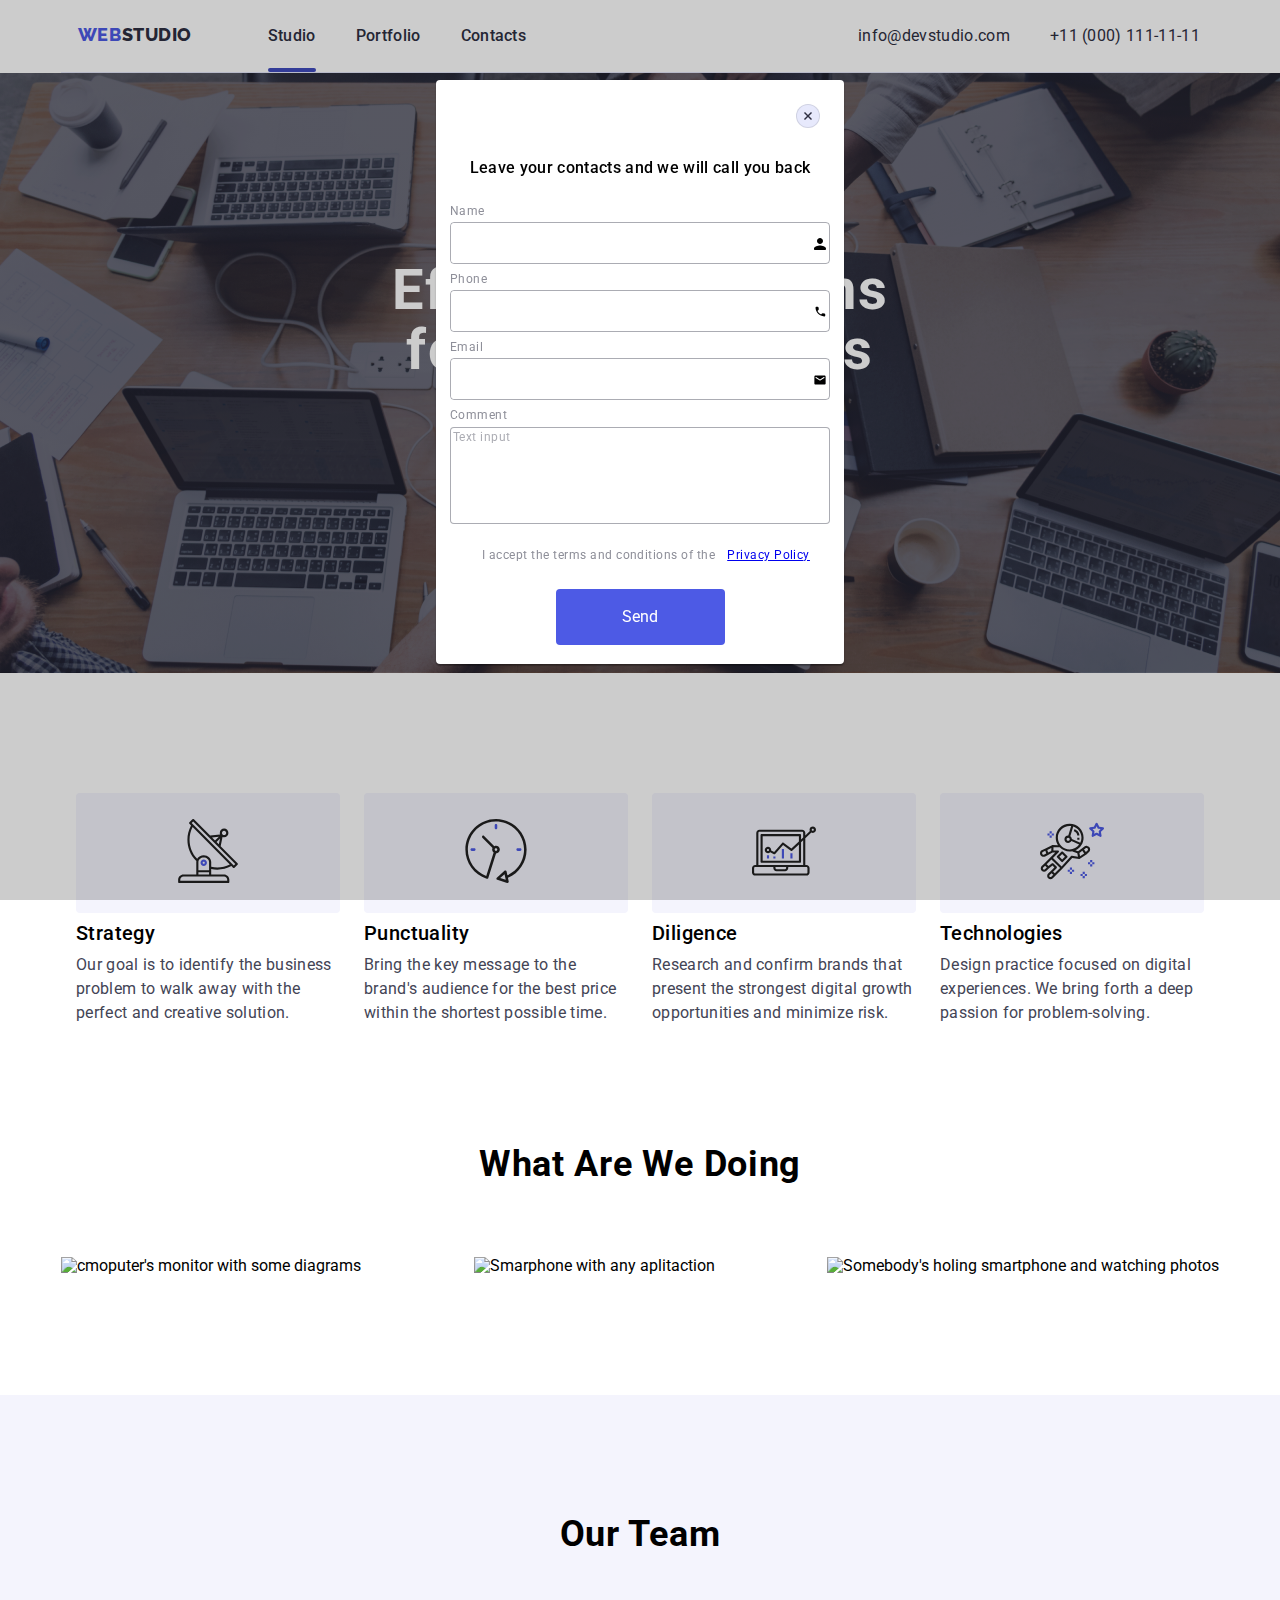
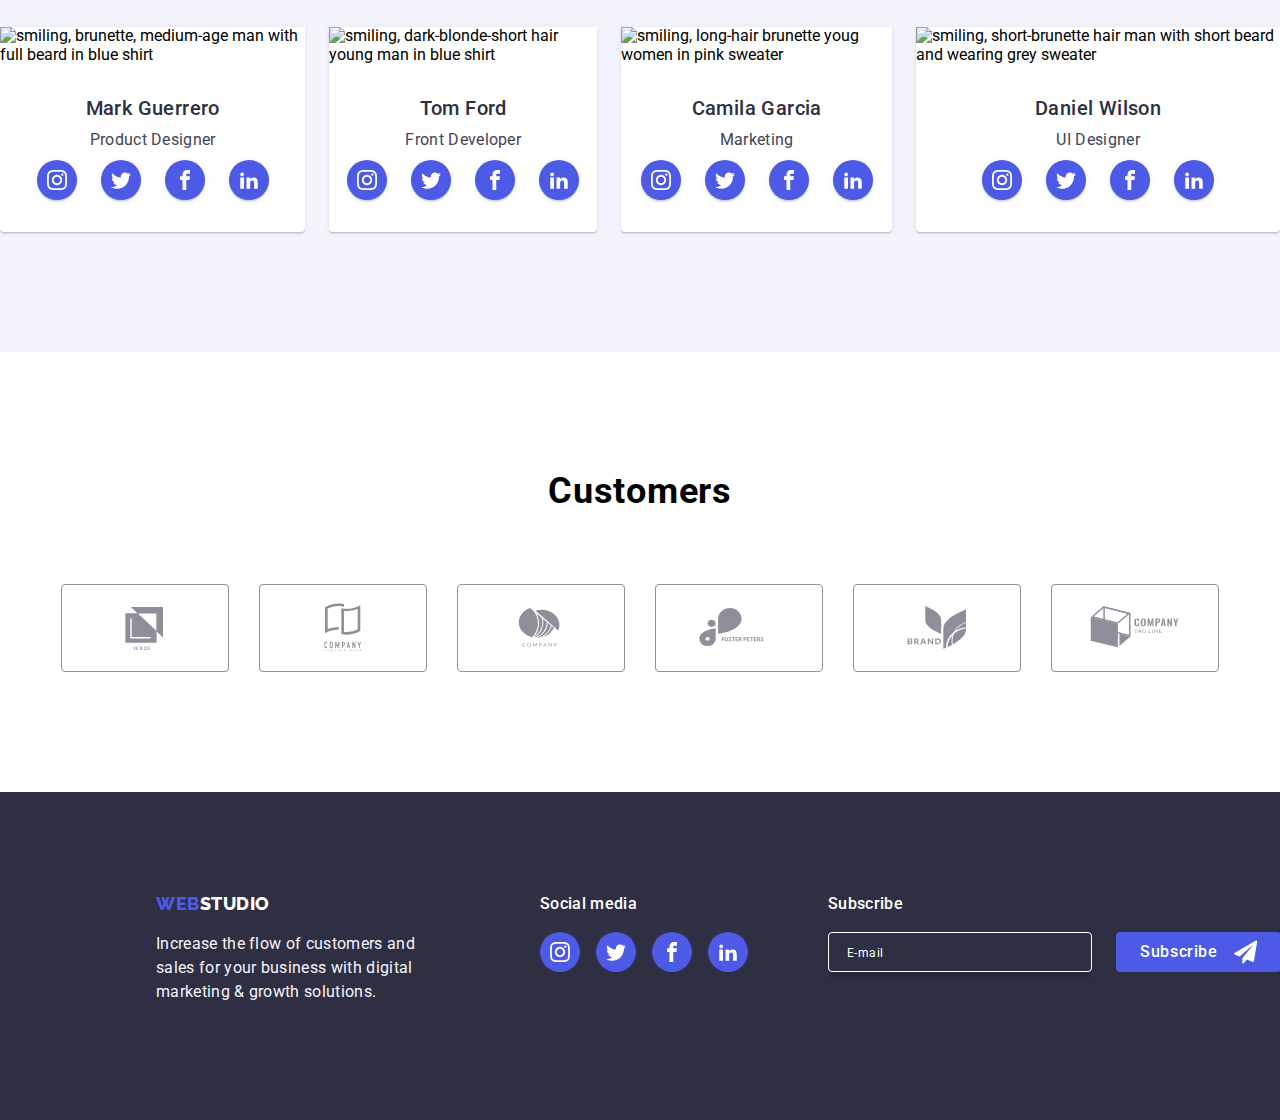
==== index.html @ c6f41cba "Add files via upload" ====
<!DOCTYPE html>
<html lang="en">

<html>

<head>
    <title>Main Page Webstudio</title>
    <meta charset="utf-8" />
    <meta name="viewport" content="width=device-width, initial-scale=1.0" />
    <meta name="description" content="Main Page Webstudio's" />
    <link rel="stylesheet" href="./css/style.css" />
    <link rel="stylesheet" href="./css/modern-normalize.min.css" />
</head>

<body>
    <header>
        <div class="container nav-box">
            <a href="./index.html"><span class="first-half-logo">Web</span><span class=second-half-logo>Studio</span></a>
            <nav class="nav-list">
                <ul>
                    <li class="index-pseudo"><a href="./index.html">Studio</a></li>
                    <li><a href="./portfolio.html">Portfolio</a></li>
                    <li><a href="#">Contacts</a></li>
                </ul>
            </nav>
            <ul class="contact-list">
                <li><a href="mailto:info@devstudio.com">info@devstudio.com</a></li>
                <li><a href="tel:+110001111111">+11 (000) 111-11-11</a></li>
            </ul>
        </div>
    </header>
    
    <main>
        <section class="main-theme-box">
            <h1>Effective Solutions for Your Business</h1>
            <button type="button" class="main-button" data-modal-open>Order Service</button>
        </section>
        
        <section class="solution-list">
            <div class="container">
            <ul >
                <li>
                    <div class="solution-icons">
                    <a href=""><svg width="64px" height="64px"><use href="./icons.svg#icon-anthena"></use></svg></a>
                    </div>
                    <h3>Strategy</h3>
                    <p>Our goal is to identify the business problem to walk away with the perfect and creative solution.</p>
                </li>
                <li>
                    <div class="solution-icons">
                    <a href=""><svg width="64px" height="64px"><use href="./icons.svg#icon-clock"></use></svg></a>
                    </div>
                    <h3>Punctuality</h3>
                    <p>Bring the key message to the brand's audience for the best price within the shortest possible time.</p>
                </li>
                <li>
                    <div class="solution-icons">
                    <a href=""><svg width="64px" height="64px"><use href="./icons.svg#icon-computer"></use></svg></a>
                    </div>
                    <h3>Diligence</h3>
                    <p>Research and confirm brands that present the strongest digital growth opportunities and minimize risk.</p>
                </li>
                <li>
                    <div class="solution-icons">
                    <a href=""><svg width="64px" height="64px"><use href="./icons.svg#icon-astronaut"></use></svg></a>
                    </div>
                    <h3>Technologies</h3>
                    <p>Design practice focused on digital experiences. We bring forth a deep passion for problem-solving.</p>
                </li>
            </ul>
            </div>
        </section>
        
        <section class="doing-list">
            <div class="container">
            <h2>What Are We Doing</h2>
            <ul>
                <li><img src="images/s2-img1.jpg" width="360"
                        height="300" alt="cmoputer's monitor with some diagrams"></li>
                <li><img src="images/s2-img2.jpg" width="360"
                        height="300" alt="Smarphone with any aplitaction"></li>
                <li><img src="images/s2-img3.jpg" width="360"
                        height="300" alt="Somebody's holing smartphone and watching photos"></li>
            </ul>
            </div>
        </section>
        <section class="team-list">
            <h2>Our Team</h2>
            <ul class="team-list-background">
                <li>
                    <img src="images/s3-img1.jpg" width="264" height="260" alt="smiling, brunette, medium-age man with full beard in blue shirt">
                    <h3>Mark Guerrero</h3>
                    <p>Product Designer</p>
                    <ul class="team-list-icons">
                    <li>
                        <a href="#"><svg><use href="./icons.svg#icon-instagram"></use></svg></a></li>
                    <li>
                        <a href="#"><svg><use href="./icons.svg#icon-twitter"></use></svg></a></li>
                    <li>
                        <a href="#"><svg><use href="./icons.svg#icon-facebook"></use></svg></a></li>
                    <li>
                        <a href="#"><svg><use href="./icons.svg#icon-linkedin"></use></svg></a></li>
                    </ul>
                </li>
                <li>
                    <img src="images/s3-img2.jpg" width="264" height="260" alt="smiling, dark-blonde-short hair young man in blue shirt  ">
                    <h3>Tom Ford</h3>
                    <p>Front Developer</p>
                    <ul class="team-list-icons">
                        <li>
                            <a href="#"><svg><use href="./icons.svg#icon-instagram"></use></svg></a></li>
                        <li>
                            <a href="#"><svg><use href="./icons.svg#icon-twitter"></use></svg></a></li>
                        <li>
                            <a href="#"><svg><use href="./icons.svg#icon-facebook"></use></svg></a></li>
                        <li>
                            <a href="#"><svg><use href="./icons.svg#icon-linkedin"></use></svg></a></li>
                    </ul>
                </li>
                <li>
                    <img src="images/s3-img3.jpg" width="264" height="260" alt="smiling, long-hair brunette youg women in pink sweater">
                    <h3>Camila Garcia</h3>
                    <p>Marketing</p>
                    <ul class="team-list-icons">
                        <li>
                            <a href="#"><svg><use href="./icons.svg#icon-instagram"></use></svg></a>
                        </li>
                        <li>
                            <a href="#"><svg><use href="./icons.svg#icon-twitter"></use></svg></a>
                        </li>
                        <li>
                            <a href="#"><svg><use href="./icons.svg#icon-facebook"></use></svg></a>
                        </li>
                        <li>
                            <a href="#"><svg><use href="./icons.svg#icon-linkedin"></use></svg></a>
                        </li>
                    </ul>
                </li>
                <li>
                    <img src="images/s3-img4.jpg" width="264" height="260" alt="smiling, short-brunette hair man with short beard and wearing grey sweater">
                    <h3>Daniel Wilson</h3>
                    <p>UI Designer</p>
                    <ul class="team-list-icons">
                        <li>
                            <a href="#"><svg><use href="./icons.svg#icon-instagram"></use></svg></a></li>
                        <li>
                            <a href="#"><svg><use href="./icons.svg#icon-twitter"></use></svg></a></li>
                        <li>
                            <a href="#"><svg><use href="./icons.svg#icon-facebook"></use></svg></a></li>
                        <li>
                            <a href="#"><svg><use href="./icons.svg#icon-linkedin"></use></svg></a></li>
                    </ul>
                </li>
            </ul>
        </section>
        <section>
            <div class="container customers-tittle">
                <h2>Customers</h2>
            <ul class="customers-list">
                <li><a href="#"><svg width="104px" height="56px"><use href="./icons.svg#icon-Logo-1"></use></svg></a></li>
                <li><a href="#"><svg width="104px" height="56px"><use href="./icons.svg#icon-Logo-2"></use></svg></a></li>
                <li><a href="#"><svg width="104px" height="56px"><use href="./icons.svg#icon-Logo-3"></use></svg></a></li>
                <li><a href="#"><svg width="104px" height="56px"><use href="./icons.svg#icon-Logo-4"></use></svg></a></li>
                <li><a href="#"><svg width="104px" height="56px"><use href="./icons.svg#icon-Logo-5"></use></svg></a></li>
                <li><a href="#"><svg width="104px" height="56px"><use href="./icons.svg#icon-Logo-6"></use></svg></a></li>
            </ul>
            </div>
        </section>
    </main>

<footer>

    



    <div class="container footer-box">
        <ul class="footer-margin">
    <li><a href="./index.html"><span class="first-half-logo">Web</span><span class="second-half-logo-footer">Studio</span></a></li>
    <li><p>Increase the flow of customers and sales for your business with digital marketing & growth solutions.</p></li>
        </ul>
        <ul class="social-footer">
            <h4>Social media</h4>
            <li>
                <ul class="footer-list-icons">
                    <li>
                    <a href="https://www.instagram.com/"><svg class="svg-icons"><use href="./icons.svg#icon-instagram"></use></svg></a>
                    </li>
                    <li>
                    <a href="https://twitter.com/"><svg class="svg-icons"><use href="./icons.svg#icon-twitter"></use></svg></a>
                    </li>
                    <li>
                    <a href="https://www.facebook.com/"><svg class="svg-icons"><use href="./icons.svg#icon-facebook"></use></svg></a>
                    </li>
                    <li>
                    <a href="https://www.linkedin.com/"><svg class="svg-icons"><use href="./icons.svg#icon-linkedin"></use></svg></a>
                    </li>
                </ul>
            </li>
        </ul>
            <div class="nletter-style">
        <form action="#">
            <label for="nletter-email">
                <span>Subscribe</span>
            </label>
            <input class="nletter-email-style"
            type="email" 
            id="nletter-email" 
            placeholder="E-mail"/>
        
        </div>
        <div class="nletter-button">
            <button 
            class="sub-box"
            type="submit"
            value="submit">
                <span>Subscribe</span><svg class="paper-plane">
                        <use href="./icons.svg#icon-paper-plane"></use>
                    </svg>
                
            </button>
        </div>
        </form>
</footer>


<div class="backdrop is-hidden" data-modal>
    <div class="modal">

        <div class="xbutton-style">
            <button type="button" class="xbutton-box" data-modal-close><svg class="xbutton" height="24px" width="24px">
                    <use href="./icons.svg#icon-xbutton"></use>
                </svg>
            </button>
        </div>
        <h2>Leave your contacts and we will call you back</h2>

        <div class="modal-box">
            <form class="modal-style" action="#">

                <label for="name">
                    <span class="input-name-style">Name</span>
                </label>
                <div class="input-wrapper">
                    <input class="name-holder" type="text" name="form-holder" id="name" required
                        pattern="/^[a-zA-ZàáâäãåąčćęèéêëėįìíîïłńòóôöõøùúûüųūÿýżźñçčšžÀÁÂÄÃÅĄĆČĖĘÈÉÊËÌÍÎÏĮŁŃÒÓÔÖÕØÙÚÛÜŲŪŸÝŻŹÑßÇŒÆČŠŽ∂ð ,.'-]+$/u"
                        placeholder="" /><svg class="person-icon" height="18px" width="18px">
                        <use class="person-icon-style" href="./icons.svg#icon-person-icon"></use>
                    </svg>
                </div>

                <label for="phone">
                    <span class="input-phone-style">Phone</span>
                </label>
                <div class="input-wrapper">
                    <input class="phone-holder" type="text" name="form-holder" id="phone" required
                        pattern="[0-9]{3}[0-9]{3}[0-9]{3}" placeholder="" /><svg class="phone-icon" height="18px"
                        width="18px">
                        <use href="./icons.svg#icon-phone-icon"></use>
                    </svg>
                </div>

                <label for="email">
                    <span class="input-email-style">Email</span>
                </label>
                <div class="input-wrapper">
                    <input class="email-holder" type="email" name="form-holder" id="email" required pattern=""
                        placeholder="" /><svg class="email-icon" height="18px" width="18px">
                        <use href="./icons.svg#icon-email-icon"></use>
                    </svg>
                </div>

                <label for="comment">
                    <span class="input-comment-style">Comment</span>
                </label>
                <textarea class="comment-holder" name="Comment" id="comment" rows="5"
                    placeholder="Text input"></textarea>

                <div class="check-position">
                    <input name="confirm" id="confirm" type="checkbox" />
                    <span class="fake-checkbox"><svg class="checkbox-check" height="16px" width="16px">
                            <use href="./icons.svg#icon-vector"></use>
                        </svg></a>
                        </button></span>
                    <label for="confirm" class="confirm-style">I accept the terms and conditions of the<a
                            class="confirm-link" href="#">Privacy Policy</a></label>
                </div>

                <div class="send-button-style">
                    <button class="send-button" type="submit" id="confirm" name="confirm-button"><span
                            class="send-style">Send</span></button>
                </div>

            </form>
        </div>

    </div>
</div>
<script src="./js/modal.js"></script>
</body>
</html>
---- css/style.css ----
@import url('https://fonts.googleapis.com/css2?family=Raleway:wght@800&family=Roboto:wght@400;500;700;900&display=swap');


:root {
    --main-font: Roboto, sans-serif;
    --background-color: #FFFFFF;
    --modal-background-color: #FCFCFC;
    --icon-color: #4D5AE5;
    --icon-hover-color: #31D0AA;
    --dark-background-color: #2E2F42;
    --green-success-color: #31D0AA;
    --body-text-color: #434455;
    --helper-text-color: #8E8F99;
    --accent-color: #E7E9FC;
    --light-mode-background: #F4F4FD;
    --overlay-color: #2E2F42;
    --hero-background: #2E2F42;
    --logo-font: Raleway, sans-serif;
    --dark-text-color: #2E2F42;
    --button-hover-text-color: #FFFFFF;
    --button-background: #F4F4FD;
    --button-border: #E7E9FC;
    --button-text-color: #4D5AE5;
    --grey: rgba(46, 47, 66, 0.70);
    --button-hover: #404BBF;
    --modal-border-color: rgba(46, 47, 66, 0.40);
}


.container {
    width: 1158px;
    margin: 0 auto;
}

ul {
    list-style-type: none;
}

.nav-box {
    margin: 24px auto 0;
    display: flex;
    align-items: center;
    justify-content: center;
    border-bottom: 1px solid var(--accent-color);
    padding-bottom: 24px;
}

.nav-box a {
    text-decoration: none;
    color: var(--dark-text-color);
}

.nav-box a:hover {
    text-decoration: none;
    color: var(--button-hover);
}

.nav-box a:focus {
    text-decoration: none;
    color: var(--button-hover);
}

.main-theme-box {
    background-image: linear-gradient(rgba(46, 47, 66, 0.7), rgba(46, 47, 66, 0.7)), url('../images/main-background.jpg');
    display: flex;
    align-items: center;
    justify-content: center;
    flex-direction: column;
    max-width: 1440px;
    background-position: center;
    margin: 0 auto;
    background-repeat: no-repeat;
    background-size: cover;
}

.main-theme-box h1 {
    color: var(--background-color);
    font-family: inherit;
    font-size: 56px;
    font-weight: 700;
    line-height: 1.07;
    letter-spacing: 1.12px;
    max-width: 496px;
    padding: 188px 0 48px;
    margin: 0 auto;
    text-align: center;
}

body {
    font-family: var(--main-font);
    font-weight: 400;
}

footer a {
    text-decoration: none;
}

.footer-box {
    background-color: var(--dark-background-color);
}

.footer-box p {
    color: var(--light-mode-background);
    font-family: var(--main-font);
    font-size: 16px;
    font-style: normal;
    font-weight: 400;
    line-height: 1.5;
    letter-spacing: 0.32px;
}

.solution-list {
    padding-top: 120px;
    margin: 0 auto;
    display: flex;
    justify-content: center;

}

.solution-list ul {
    display: flex;
    justify-content: center;
    gap: 24px;
    list-style: none;
    font-family: inherit;
    margin-block-end: 0px;
    margin-block-start: 0px;
    padding-inline-start: 0px;
}

.solution-list h3 {
    font-weight: 500;
    font-size: 20px;
    line-height: 1.2;
    letter-spacing: 0.4px;
    margin: 8px 0;
}

.solution-list p {
    color: var(--body-text-color);
    font-size: 16px;
    line-height: 1.5;
    letter-spacing: 0.32px;
    width: 264px;
    height: 72px;
    margin: 8px 0 0;
}

.doing-list {
    margin: 0 0 120px;
}

.doing-list ul {
    display: flex;
    list-style-type: none;
    gap: 24px;
    justify-content: space-between;
    margin-block-start: 0px;
    margin-block-end: 0px;
    padding-inline-start: 0px;
}

.doing-list h2 {
    font-family: inherit;
    font-size: 36px;
    font-weight: 700;
    line-height: 1.11;
    letter-spacing: 0.72px;
    text-align: center;
    margin: 120px 0 72px;
}

.team-list {
    background-color: var(--button-background);
    padding: 120px 0 120px;
    max-width: 1440px;
    margin: 0 auto;
}

.team-list h2 {
    font-family: inherit;
    font-size: 36px;
    font-weight: 700;
    line-height: 1.11;
    letter-spacing: 0.72px;
    text-align: center;
    margin: 0 0 72px;

}

.team-list li {
    background: var(--background-color);
    border-radius: 0px 0px 4px 4px;
    background: var(--white, #FFF);
    box-shadow: 0px 2px 1px 0px rgba(46, 47, 66, 0.08), 0px 1px 1px 0px rgba(46, 47, 66, 0.16), 0px 1px 6px 0px rgba(46, 47, 66, 0.08);
}

.team-list>ul {
    display: flex;
    list-style: none;
    gap: 24px;
    justify-content: center;
    margin: 0 auto;
    padding-inline-start: 0px;
}

.team-list h3 {
    font-family: inherit;
    font-size: 20px;
    font-weight: 500;
    line-height: 1.2;
    letter-spacing: 0.4px;
    text-align: center;
    color: var(--dark-text-color);
    margin: 32px 0 8px;
}

.team-list p {
    font-family: inherit;
    font-size: 16px;
    line-height: 1.5;
    letter-spacing: 0.32px;
    text-align: center;
    color: var(--body-text-color);
    margin: 8px 0 8px;
}

.team-list-icons {
    padding-inline-start: 0px;
    display: flex;
    gap: 24px;
    justify-content: center;
}

.team-list-icons li {
    box-sizing: border-box;
    width: 40px;
    height: 40px;
    align-items: center;
    justify-content: center;
    display: flex;
    border-radius: 50%;
    fill: var(--button-hover-text-color);
    cursor: pointer;
    background-color: var(--icon-color);
    margin: 0 0 32px;
}

.team-list-icons a {
    fill: var(--background-color);
    display: flex;
    align-items: center;
    justify-content: space-around;
    width: 20px;
    height: 20px;
}

.team-list-icons li:hover {
    background-color: var(--icon-hover-color);
}




.nav-box {
    display: flex;
    align-items: center;
    font-family: var(--main-font);
    font-size: 16px;
    font-style: normal;
    font-weight: 500;
    line-height: 1.5;
    letter-spacing: 0.32px;
}

.contact-list {
    display: flex;
    list-style: none;
    gap: 40px;
    margin-block-end: 0px;
    margin-block-start: 0px;
    padding-inline-start: 0px;
    letter-spacing: 0.32px;
    min-width: 344px;
    line-height: 1.5;
}

.contact-list a {
    color: var(--dark-text-color);
    font-size: 16px;
    line-height: 1.5;
    font-weight: 400;
}

.nav-list ul {
    display: flex;
    list-style: none;
    gap: 40px;
    margin: 0 332px 0 76px;
    padding-inline-start: 0px;
}

.first-half-logo {
    color: var(--icon-color);
    font-family: var(--logo-font);
    font-size: 18px;
    font-style: normal;
    font-weight: 800;
    line-height: 1.167;
    letter-spacing: 0.54px;
    text-transform: uppercase;

}

.second-half-logo {
    color: var(--dark-text-color);
    font-family: var(--logo-font);
    font-size: 18px;
    font-style: normal;
    font-weight: 800;
    line-height: 1.167;
    letter-spacing: 0.54px;
    text-transform: uppercase;
}

.second-half-logo-footer {
    color: var(--background-color);
    font-family: var(--logo-font);
    font-size: 18px;
    font-style: normal;
    font-weight: 800;
    line-height: 1.167;
    letter-spacing: 0.54px;
    text-transform: uppercase;
}

.main-button {
    border-radius: 4px;
    background: var(--icon-color);
    width: 169px;
    height: 56px;
    color: var(--background-color);
    font-family: Roboto;
    font-size: 16px;
    font-style: normal;
    font-weight: 500;
    line-height: 1.5;
    letter-spacing: 0.64px;
    border: none;
    cursor: pointer;
    margin: 0 0 188px;
}

.main-button:hover {
    background-color: var(--button-hover);
}

.main-button:focus {
    background-color: var(--button-hover);
}

.cardbox-border {
    border: 1px solid var(--button-border);
}

.portfolio-cardbox h3 {
    padding: 32px 16px 8px;
    margin: 0 auto;
}

.portfolio-cardbox p {
    padding: 0 16px 32px;
    margin: 0 auto;
}

.portfolio-cardbox {
    display: flex;
    flex-wrap: wrap;
    gap: 24px;
    list-style-type: none;
    justify-content: center;
    padding-inline-start: 0px;
    margin-block-end: 0px;
    margin-block-start: 0px;
    row-gap: 48px;
    margin-bottom: 120px;
}

.cardbox-border:hover {
    box-shadow: 0px 2px 1px 0px rgba(46, 47, 66, 0.08), 0px 1px 1px 0px rgba(46, 47, 66, 0.16), 0px 1px 6px 0px rgba(46, 47, 66, 0.08);
}

.cardbox-border:focus {
    box-shadow: 0px 2px 1px 0px rgba(46, 47, 66, 0.08), 0px 1px 1px 0px rgba(46, 47, 66, 0.16), 0px 1px 6px 0px rgba(46, 47, 66, 0.08);
}

.portfolio-button-list {
    display: flex;
    list-style-type: none;
    gap: 24px;
    justify-content: center;
    margin: 96px 0 72px;

}

.portfolio-button-list button {
    display: flex;
    padding: 12px 24px;
    border-radius: 4px;
    background: var(--button-background);
    color: var(--button-text-color);
    border: 1px solid var(--button-border);
    font-family: inherit;
    font-weight: 500;
    font-size: 16px;
    line-height: 1.5;
    letter-spacing: 0.64px;

}

.portfolio-button-list button:hover {
    background: var(--button-hover);
    color: var(--button-hover-text-color);
}

.footer-box {
    background-color: var(--dark-background-color);
    display: flex;
    align-items: flex-start;
    min-width: 1440px;
}

.footer-box .footer-margin {
    margin: 101.5px 0px 100px 156px;
    padding: 0px;
}

.footer-box p {
    width: 264px;
    height: 72px;
    margin-top: 17.5px;
}

.footer-list-icons {
    display: flex;
    padding-inline-start: 0px;
    gap: 16px;
    padding-top: 16px;
}

.footer-list-icons li {
    box-sizing: border-box;
    width: 40px;
    height: 40px;
    align-items: center;
    justify-content: center;
    display: flex;
    flex-direction: row;
    border-radius: 50%;
    fill: var(--button-hover-text-color);
    cursor: pointer;
    background-color: var(--icon-color);
    margin: 0 0 32px;
}

.footer-list-icons li:hover {
    background-color: var(--icon-hover-color);
}

.footer-list-icons a {
    fill: var(--background-color);
    display: flex;
    align-items: center;
    justify-content: center;
    width: 20px;
    height: 20px;
}

.social-footer h4 {
    font-family: Roboto;
    font-size: 16px;
    font-style: normal;
    font-weight: 500;
    line-height: 1.5;
    letter-spacing: 0.32px;
    color: var(--background-color);
    margin: 0 auto;
}

.social-footer {
    margin: 100px 0 100px 120px;
    padding-inline-start: 0px;

}

.solution-icons {
    background-color: var(--button-background);
    height: 120px;
    justify-content: center;
    align-items: center;
    display: flex;
    margin: 0 auto;
    border-radius: 4px;
}

.overlay-box {
    position: relative;
    width: 360px;
    height: 300px;
    overflow: hidden;
}

.overlay {
    height: 305px;
    width: 360px;
    position: absolute;
    background-color: var(--button-text-color);
    transition-duration: 250ms;
    overflow: hidden;
    transition-timing-function: cubic-bezier(0.4, 0, 0.2, 1);
}

/* \/  .overlay-box:hover .overlay <--- było źle, wysuwało się tylko na fotce */

.portfolio-cardbox li:hover .overlay {
    transform: translateY(-100%);
    overflow: visible;
    transition-duration: 250ms;
    transition-timing-function: cubic-bezier(0.4, 0, 0.2, 1);
    position: absolute;
}

.overlay p {
    color: var(--button-background);
    font-family: Roboto;
    font-size: 16px;
    font-style: normal;
    font-weight: 400;
    line-height: 1.5;
    letter-spacing: 0.32px;
    margin: 40px 32px 164px;
    padding: 0;
}

.in-overlay {
    width: 296px;
    height: 96px;
}

.index-pseudo::after {
    content: '';
    display: block;
    position: absolute;
    top: 68px;
    height: 4px;
    background-color: var(--button-hover);
    width: 48px;
    border-radius: 2px;
}

.portfolio-pseudo::after {
    content: '';
    display: block;
    position: absolute;
    top: 68px;
    height: 4px;
    background-color: var(--button-hover);
    width: 66px;
    border-radius: 2px;
}

.contacts-pseudo::after {
    content: '';
    display: block;
    position: absolute;
    top: 68px;
    height: 4px;
    background-color: var(--button-hover);
    width: 67px;
    border-radius: 2px;
}

.customers-list {
    display: flex;
    list-style-type: none;
    gap: 30px;
    margin: 72px 0 120px;
    padding-inline-start: 0px;

}

.customers-list a {
    border: 1px solid var(--helper-text-color);
    fill: var(--helper-text-color);
    border-radius: 4px;
    align-items: center;
    justify-content: center;
    display: flex;
    width: 168px;
    height: 88px;
    cursor: pointer;
}

.customers-list a:hover {
    border-color: var(--button-hover);
    fill: var(--button-hover);
}

.customers-tittle h2 {
    text-align: center;
    font-family: inherit;
    font-size: 36px;
    font-style: normal;
    font-weight: 700;
    line-height: 1.11;
    letter-spacing: 0.72px;
    text-transform: capitalize;
    margin: 120px auto 0;
}

.nletter-style input {
    display: flex;
    flex-direction: column;
    margin-top: 16px;
    background-color: inherit;
    border-radius: 4px;
    outline: 1px solid var(--button-hover-text-color);
    box-shadow: 0px 4px 4px 0px rgba(0, 0, 0, 0.15);
    outline: none;
    width: 264px;
    height: 40px;
    flex-shrink: 0;
    text-indent: 16px;
}

.nletter-style span {
    color: var(--background-color);
    font-family: Roboto;
    font-size: 16px;
    font-style: normal;
    font-weight: 500;
    line-height: 1.5;
    letter-spacing: 0.32px;
}


.nletter-style {
    margin: 100px auto 132px 80px;
}

.nletter-email-style {
    color: var(--background-color);
    font-family: inherit;
    font-weight: 400;
}

.nletter-email-style::placeholder {
    color: var(--background-color);
    font-family: Roboto;
    font-size: 12px;
    font-style: normal;
    font-weight: 400;
    line-height: 2;
    letter-spacing: 0.48px;
    padding: 8px 212px 8px 0px;
}

.nletter-button button {
    width: 165px;
    height: 40px;
    background-color: var(--button-text-color);
    border-radius: 4px;
    color: var(--button-hover-text-color);
    border: none;
    cursor: pointer;
}

.nletter-button button:hover {
    background-color: var(--button-hover);
}

.nletter-button span {
    font-family: Roboto;
    font-size: 16px;
    font-style: normal;
    font-weight: 500;
    line-height: 1.5;
    letter-spacing: 0.64px;
}

.nletter-button {
    margin: 140px 159px 132px 24px;

}

.paper-plane {
    fill: var(--background-color);
    width: 24px;
    height: 24px;
    display: flex;
    align-items: center;
}

.sub-box {
    display: flex;
    gap: 16px;
    justify-content: center;
    align-items: center;
    padding: 8px 24px;
}


.modal h2 {
    font-family: Roboto;
    font-size: 16px;
    font-style: normal;
    font-weight: 500;
    line-height: 1.5;
    letter-spacing: 0.32px;
    text-align: center;
    margin: 0 0 16px 0;

}

.name-holder {
    border: 1px solid rgba(46, 47, 66, 0.40);
    width: 360px;
    height: 40px;
    border-radius: 4px;
}

.phone-holder {
    border: 1px solid rgba(46, 47, 66, 0.40);
    width: 360px;
    height: 40px;
    border-radius: 4px;
}

.xbutton-style button {
    margin: 24px 0 24px 360px;
    padding: 0;
    background: none;
    border: none;
}


.input-name-style {
    color: var(--helper-text-color);
    font-family: Roboto;
    font-size: 12px;
    font-style: normal;
    font-weight: 400;
    line-height: 1.17;
    letter-spacing: 0.48px;
    display: inline-block;
    margin-top: 8px;
    margin-bottom: 4px;
}

.input-phone-style {
    color: var(--helper-text-color);
    font-size: 12px;
    font-style: normal;
    font-weight: 400;
    line-height: 1.17;
    letter-spacing: 0.48px;
    font-family: Roboto;
    display: inline-block;
    margin-top: 8px;
    margin-bottom: 4px;
}



.input-email-style {
    color: var(--helper-text-color);
    font-size: 12px;
    font-style: normal;
    font-weight: 400;
    line-height: 1.17;
    letter-spacing: 0.48px;
    font-family: Roboto;
    display: inline-block;
    margin-top: 8px;
    margin-bottom: 4px;
}

.email-holder {
    border: 1px solid rgba(46, 47, 66, 0.40);
    width: 360px;
    height: 40px;
    border-radius: 4px;
}

.input-comment-style {
    color: var(--helper-text-color);
    font-size: 12px;
    font-style: normal;
    font-weight: 400;
    line-height: 1.17;
    letter-spacing: 0.48px;
    font-family: Roboto;
    display: inline-block;
    margin-top: 8px;
    margin-bottom: 4px;
}

.comment-holder {
    border: 1px solid rgba(46, 47, 66, 0.40);
    border-radius: 4px;
    min-width: 100%;
    resize: none;
    margin-bottom: 16px;
}

.comment-holder::placeholder {
    font-family: Roboto;
    color: rgba(46, 47, 66, 0.40);
    font-size: 12px;
    font-style: normal;
    font-weight: 400;
    line-height: 1.17;
    letter-spacing: 0.48px;
}

.xbutton {
    border: 1px solid #0000001A;
    border-radius: 50%;
    cursor: pointer;
    padding: 6px;
    fill: var(--dark-background-color);
    background-color: var(--button-border);
    margin-right: 24px;
}

.xbutton:active {
    fill: var(--background-color);
    background-color: var(--button-text-color);
    outline: none;
}

/*
.is-hidden {
    pointer-events: none;
    visibility: visible;
    opacity: 0;
}
*/

.modal {
    position: absolute;
    width: 408px;
    height: 584px;
    top: 80px;
    left: 50%;
    translate: -50% 0;
    background: var(--background-color);
    box-shadow: 0px 2px 1px 0px rgba(0, 0, 0, 0.20),
                0px 1px 1px 0px rgba(0, 0, 0, 0.14),
                0px 1px 3px 0px rgba(0, 0, 0, 0.12);
    border-radius: 4px;
    display: flex;
    flex-direction: column;
    align-items: center;
    cursor: auto;
    transition-duration: 250ms;
    transition-timing-function: cubic-bezier(0.4, 0, 0.2, 1);
    z-index: 1;
    padding: 0 24px;
    
}

.backdrop {
    background: rgba(0, 0, 0, 0.2);
    width: 100%;
    height: 100%;
    top: 50%;
    left: 50%;
    translate: -50% -50%;
    position: fixed;
}

input[type="text"]:focus {
    outline: 2px solid var(--button-text-color);
    outline-offset: -1px;
}

input[type="email"]:focus {
    outline: 2px solid var(--button-text-color);
    outline-offset: -1px;
}

textarea:focus {
    outline: 2px solid var(--button-text-color);
    outline-offset: -1px;
}

.modal-style[label]:focus {
    accent-color: var(--button-text-color);
}

input label:focus {
    color: var(--button-text-color);
}

input:not([type="checbox"]) {
    border:none;
}

input:not([type="checbox"]):focus {
    outline: none;
}

.input-wrapper {
    border: 1px solid var(--modal-border-color);
    border-radius: 4px;
    display: flex;
}

.input-wrapper > input {
    flex-grow: 1;
}

.input-wrapper:focus-within {
    border: 2px solid blue;
}

.person-icon {
    margin-top: 12px;
}

.email-icon {
    margin-top: 12px;
}

.input-wrapper .svg {
    fill: orange;
}

.phone-icon {
    margin-top: 12px;
    
}

.confirm-style {
    color: var(--LIGHT-SLATE, #8E8F99);
    font-family: inherit;
    font-size: 12px;
    font-style: normal;
    font-weight: 400;
    line-height: 1.17;
    letter-spacing: 0.48px;
}

.confirm-link {
    margin-inline-start: 1em;
}

.confirm-link:active,
.confirm-link:hover {
    color: var(--button-text-color);
}

.send-button {
    text-align: center;
    width: 169px;  
    height: 56px;
    background-color: var(--button-text-color);
    color: var(--background-color);
    border-radius: 4px;
    border: none;
}

.send-button-style {
    display: flex;
    justify-content: center;
    margin: 24px auto 24px; 
}

input[type="checkbox"] {
    appearance: none;
}

.fake-checkbox {
    opacity: 0;
}

input:checked + .fake-checkbox {
    opacity: 1;
}

input[id="nletter-email"] {
    border: 1px solid var(--background-color);
}

.checkbox-check {
    border: 1px solid var(--modal-border-color);
    border-radius: 4px;
    padding: 3px;
    fill: var(--button-hover-text-color);
    background-color: var(--button-text-color);
    display: inline;
    align-items: center;
}

.check-position {
    display: flex;
    gap: 8px;
    align-items: center;
}
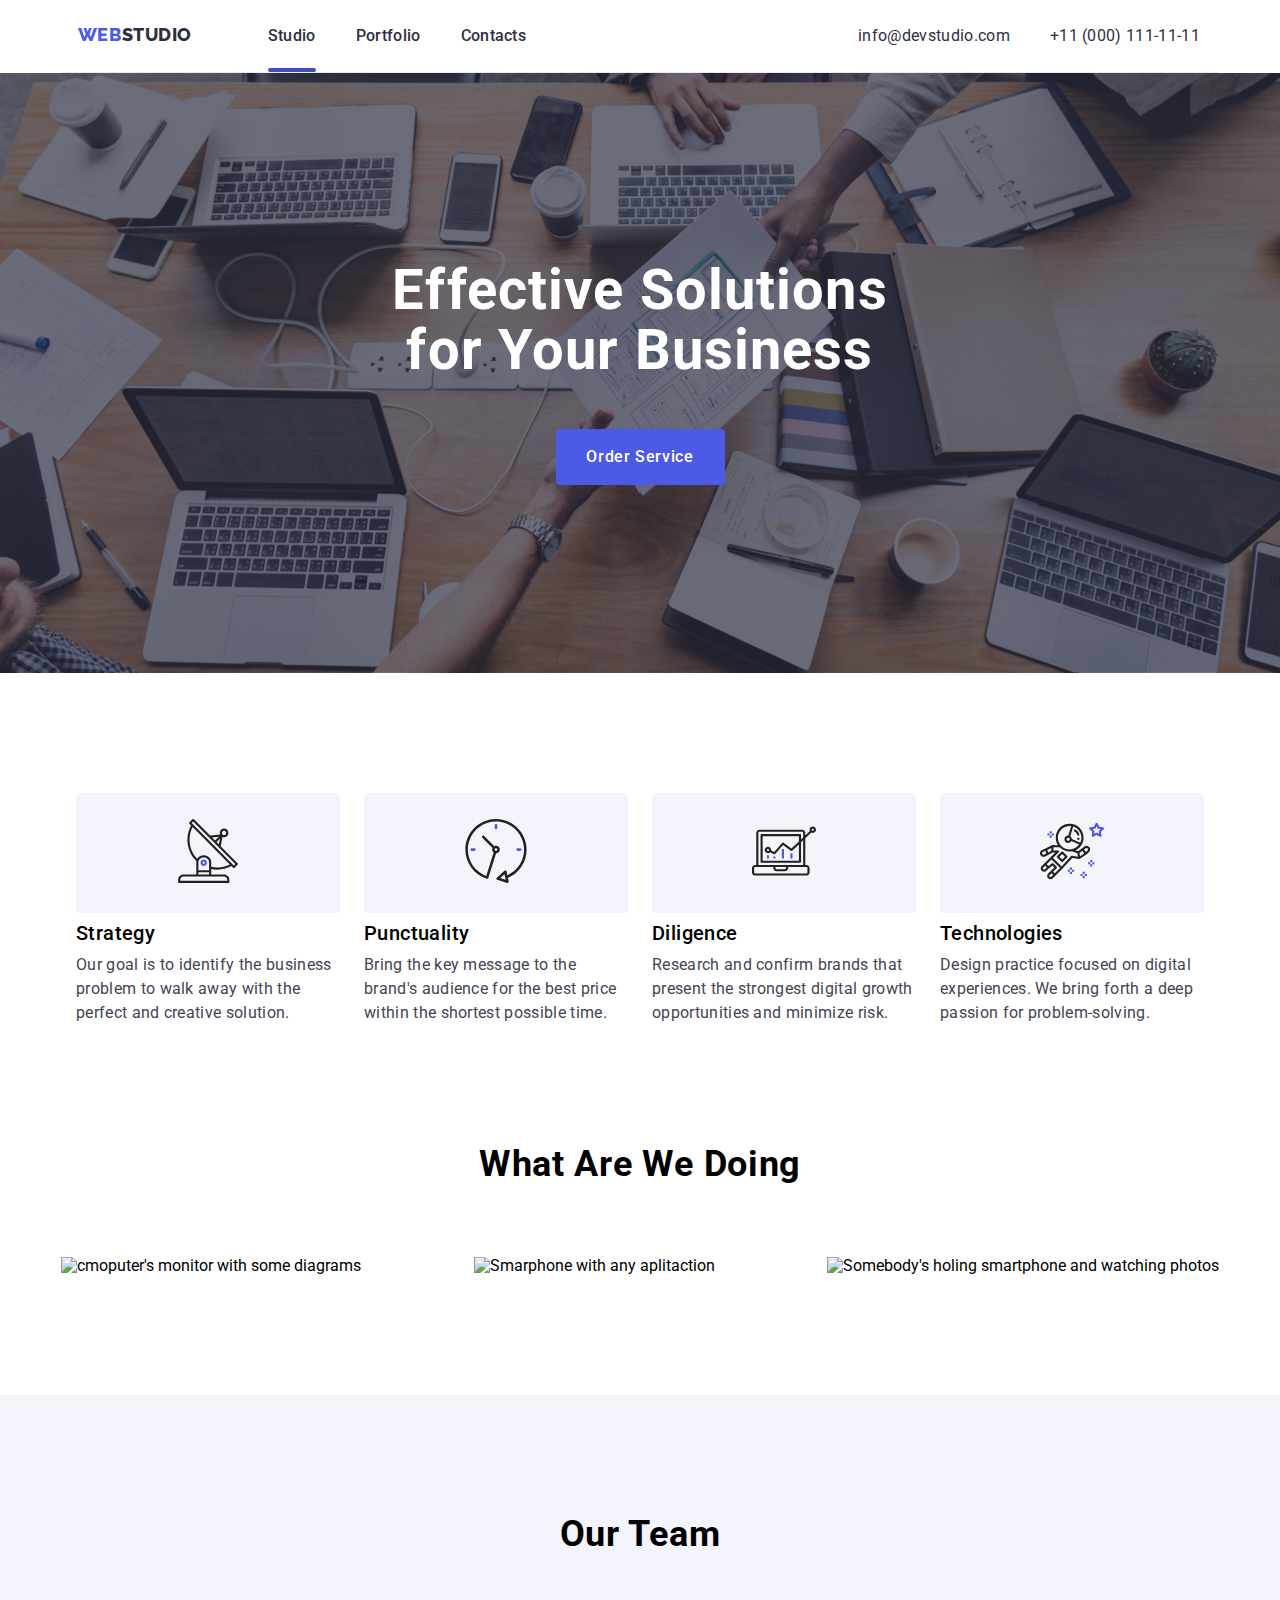
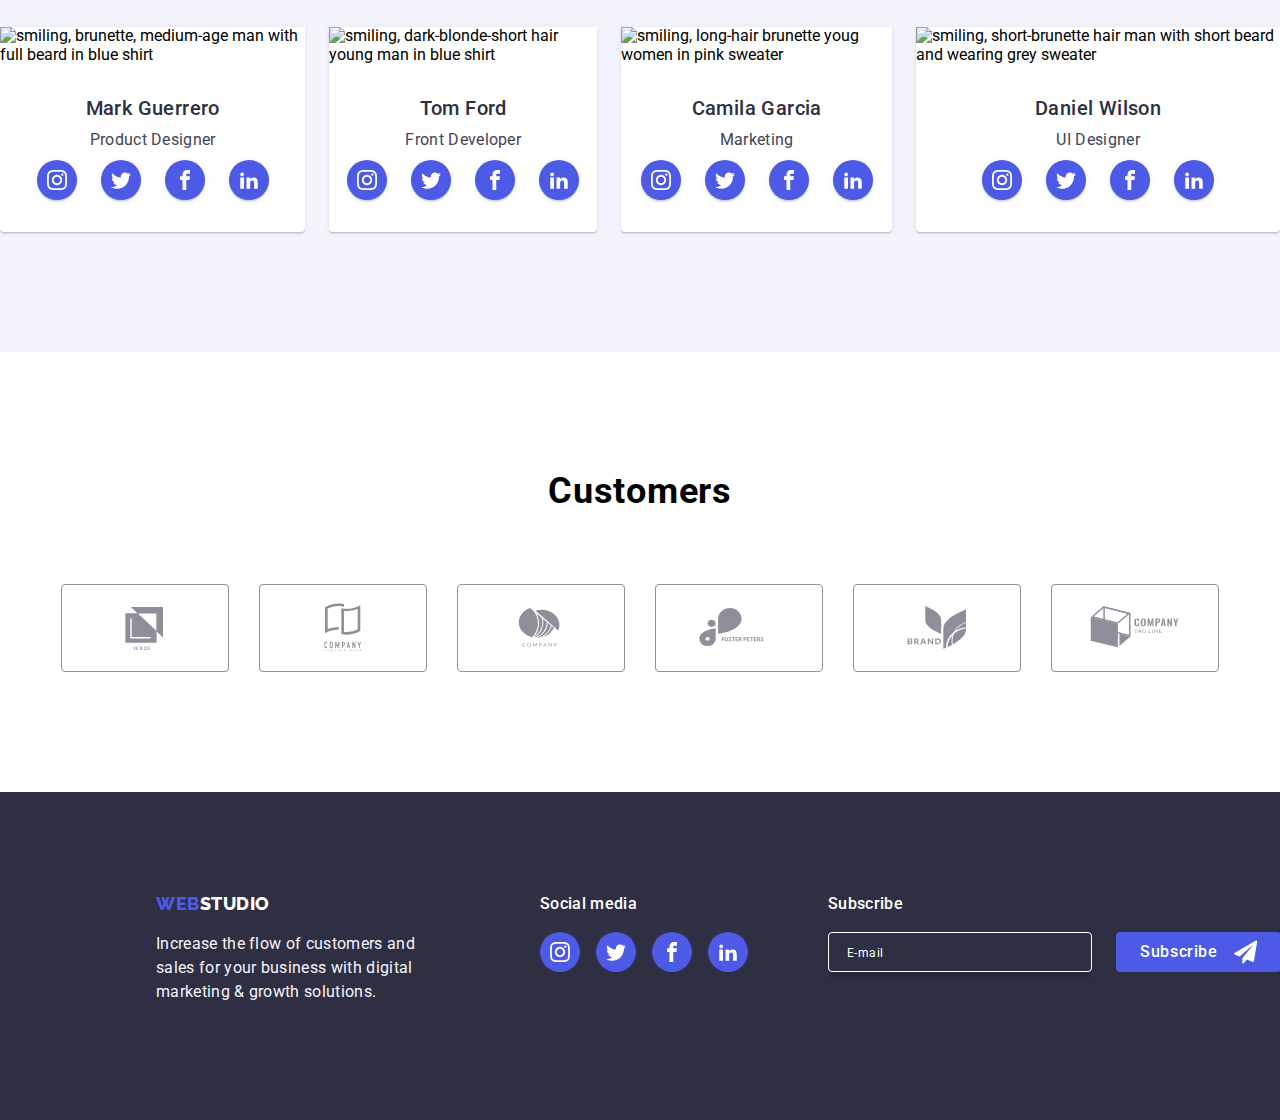
==== commit e3882c69: "Add files via upload" ====
--- a/index.html
+++ b/index.html
@@ -277,11 +277,12 @@
                     placeholder="Text input"></textarea>
 
                 <div class="check-position">
-                    <input name="confirm" id="confirm" type="checkbox" />
+                    <input class="checkbox-is" name="confirm" id="confirm" type="checkbox" />
+                    
                     <span class="fake-checkbox"><svg class="checkbox-check" height="16px" width="16px">
                             <use href="./icons.svg#icon-vector"></use>
                         </svg></a>
-                        </button></span>
+                        </span>
                     <label for="confirm" class="confirm-style">I accept the terms and conditions of the<a
                             class="confirm-link" href="#">Privacy Policy</a></label>
                 </div>
--- a/css/style.css
+++ b/css/style.css
@@ -24,6 +24,7 @@
     --grey: rgba(46, 47, 66, 0.70);
     --button-hover: #404BBF;
     --modal-border-color: rgba(46, 47, 66, 0.40);
+    --transition-time: cubic-bezier(0.4, 0, 0.2, 1);
 }
 
 
@@ -309,8 +310,8 @@
     line-height: 1.167;
     letter-spacing: 0.54px;
     text-transform: uppercase;
-
-}
+}
+
 
 .second-half-logo {
     color: var(--dark-text-color);
@@ -719,6 +720,7 @@
     letter-spacing: 0.32px;
     text-align: center;
     margin: 0 0 16px 0;
+    padding: 0 16px;
 
 }
 
@@ -727,6 +729,7 @@
     width: 360px;
     height: 40px;
     border-radius: 4px;
+    padding-left: 38px;
 }
 
 .phone-holder {
@@ -734,6 +737,7 @@
     width: 360px;
     height: 40px;
     border-radius: 4px;
+    padding-left: 38px;
 }
 
 .xbutton-style button {
@@ -743,6 +747,11 @@
     border: none;
 }
 
+.close-button-style-mobile {
+    background: none;
+    border: none;
+}
+
 
 .input-name-style {
     color: var(--helper-text-color);
@@ -790,6 +799,7 @@
     width: 360px;
     height: 40px;
     border-radius: 4px;
+    padding-left: 38px;
 }
 
 .input-comment-style {
@@ -811,6 +821,7 @@
     min-width: 100%;
     resize: none;
     margin-bottom: 16px;
+    padding: 8px 0 0 16px;
 }
 
 .comment-holder::placeholder {
@@ -833,19 +844,34 @@
     margin-right: 24px;
 }
 
+.close-button-mobile {
+    border: 1px solid #0000001A;
+    border-radius: 50%;
+    cursor: pointer;
+    padding: 6px;
+    fill: var(--dark-background-color);
+    background-color: var(--button-border);
+    margin-right: 24px;
+}
+
 .xbutton:active {
     fill: var(--background-color);
     background-color: var(--button-text-color);
     outline: none;
 }
 
-/*
+.close-button-mobile:active {
+    fill: var(--background-color);
+    background-color: var(--button-text-color);
+    outline: none;
+}
+
+
 .is-hidden {
     pointer-events: none;
     visibility: visible;
     opacity: 0;
 }
-*/
 
 .modal {
     position: absolute;
@@ -856,8 +882,8 @@
     translate: -50% 0;
     background: var(--background-color);
     box-shadow: 0px 2px 1px 0px rgba(0, 0, 0, 0.20),
-                0px 1px 1px 0px rgba(0, 0, 0, 0.14),
-                0px 1px 3px 0px rgba(0, 0, 0, 0.12);
+        0px 1px 1px 0px rgba(0, 0, 0, 0.14),
+        0px 1px 3px 0px rgba(0, 0, 0, 0.12);
     border-radius: 4px;
     display: flex;
     flex-direction: column;
@@ -866,8 +892,11 @@
     transition-duration: 250ms;
     transition-timing-function: cubic-bezier(0.4, 0, 0.2, 1);
     z-index: 1;
-    padding: 0 24px;
-    
+    margin: 0 24px;
+}
+
+.modal-box {
+    max-width: 360px;
 }
 
 .backdrop {
@@ -880,6 +909,7 @@
     position: fixed;
 }
 
+/* FUJKA do zdobienia inputów w oknie modalnym 
 input[type="text"]:focus {
     outline: 2px solid var(--button-text-color);
     outline-offset: -1px;
@@ -889,57 +919,78 @@
     outline: 2px solid var(--button-text-color);
     outline-offset: -1px;
 }
+*/
+
 
 textarea:focus {
-    outline: 2px solid var(--button-text-color);
-    outline-offset: -1px;
-}
-
+    outline: 1px solid var(--button-text-color);
+
+}
+
+/* FUJKA do zdobienia 
 .modal-style[label]:focus {
     accent-color: var(--button-text-color);
+    transition-duration: 250ms;
+    transition-timing-function: var(--transition-time);
 }
 
 input label:focus {
     color: var(--button-text-color);
-}
-
-input:not([type="checbox"]) {
-    border:none;
-}
-
-input:not([type="checbox"]):focus {
-    outline: none;
-}
+    transition-duration: 5550ms;
+    transition-timing-function: var(--transition-time);
+}
+*/
+
+
+
+
+
 
 .input-wrapper {
     border: 1px solid var(--modal-border-color);
     border-radius: 4px;
     display: flex;
-}
-
-.input-wrapper > input {
+    position: relative;
+}
+
+.input-wrapper>input {
     flex-grow: 1;
 }
 
+
 .input-wrapper:focus-within {
-    border: 2px solid blue;
-}
+    border: 1px solid var(--button-text-color);
+
+}
+
+.email-holder:focus-within+svg,
+.phone-holder:focus-within+svg,
+.name-holder:focus-within+svg {
+    fill: var(--button-text-color);
+}
+
+
 
 .person-icon {
-    margin-top: 12px;
-}
+    position: absolute;
+    left: 16px;
+    top: 50%;
+    transform: translateY(-50%);
+}
+
 
 .email-icon {
-    margin-top: 12px;
-}
-
-.input-wrapper .svg {
-    fill: orange;
+    position: absolute;
+    left: 16px;
+    top: 50%;
+    transform: translateY(-50%);
 }
 
 .phone-icon {
-    margin-top: 12px;
-    
+    position: absolute;
+    left: 16px;
+    top: 50%;
+    transform: translateY(-50%);
 }
 
 .confirm-style {
@@ -963,7 +1014,7 @@
 
 .send-button {
     text-align: center;
-    width: 169px;  
+    width: 169px;
     height: 56px;
     background-color: var(--button-text-color);
     color: var(--background-color);
@@ -974,33 +1025,31 @@
 .send-button-style {
     display: flex;
     justify-content: center;
-    margin: 24px auto 24px; 
-}
-
-input[type="checkbox"] {
-    appearance: none;
-}
-
-.fake-checkbox {
-    opacity: 0;
-}
-
-input:checked + .fake-checkbox {
-    opacity: 1;
-}
+    margin: 24px auto 24px;
+}
+
 
 input[id="nletter-email"] {
     border: 1px solid var(--background-color);
 }
 
+
+.fake-checkbox {
+    visibility: hidden;
+    
+
+}
+
 .checkbox-check {
-    border: 1px solid var(--modal-border-color);
-    border-radius: 4px;
-    padding: 3px;
     fill: var(--button-hover-text-color);
     background-color: var(--button-text-color);
+    padding: 3px;
     display: inline;
     align-items: center;
+    border: 1px solid var(--modal-border-color);
+    border-radius: 4px;
+    width: 16px;
+    height: 16px;
 }
 
 .check-position {
@@ -1008,3 +1057,17 @@
     gap: 8px;
     align-items: center;
 }
+
+.checkbox-is {
+    visibility: visible;
+}
+
+input:not([type="checbox"]):focus {
+    outline: none;
+}
+
+.checkbox-is:checked +
+    .fake-checkbox {
+        visibility: visible;
+    
+}
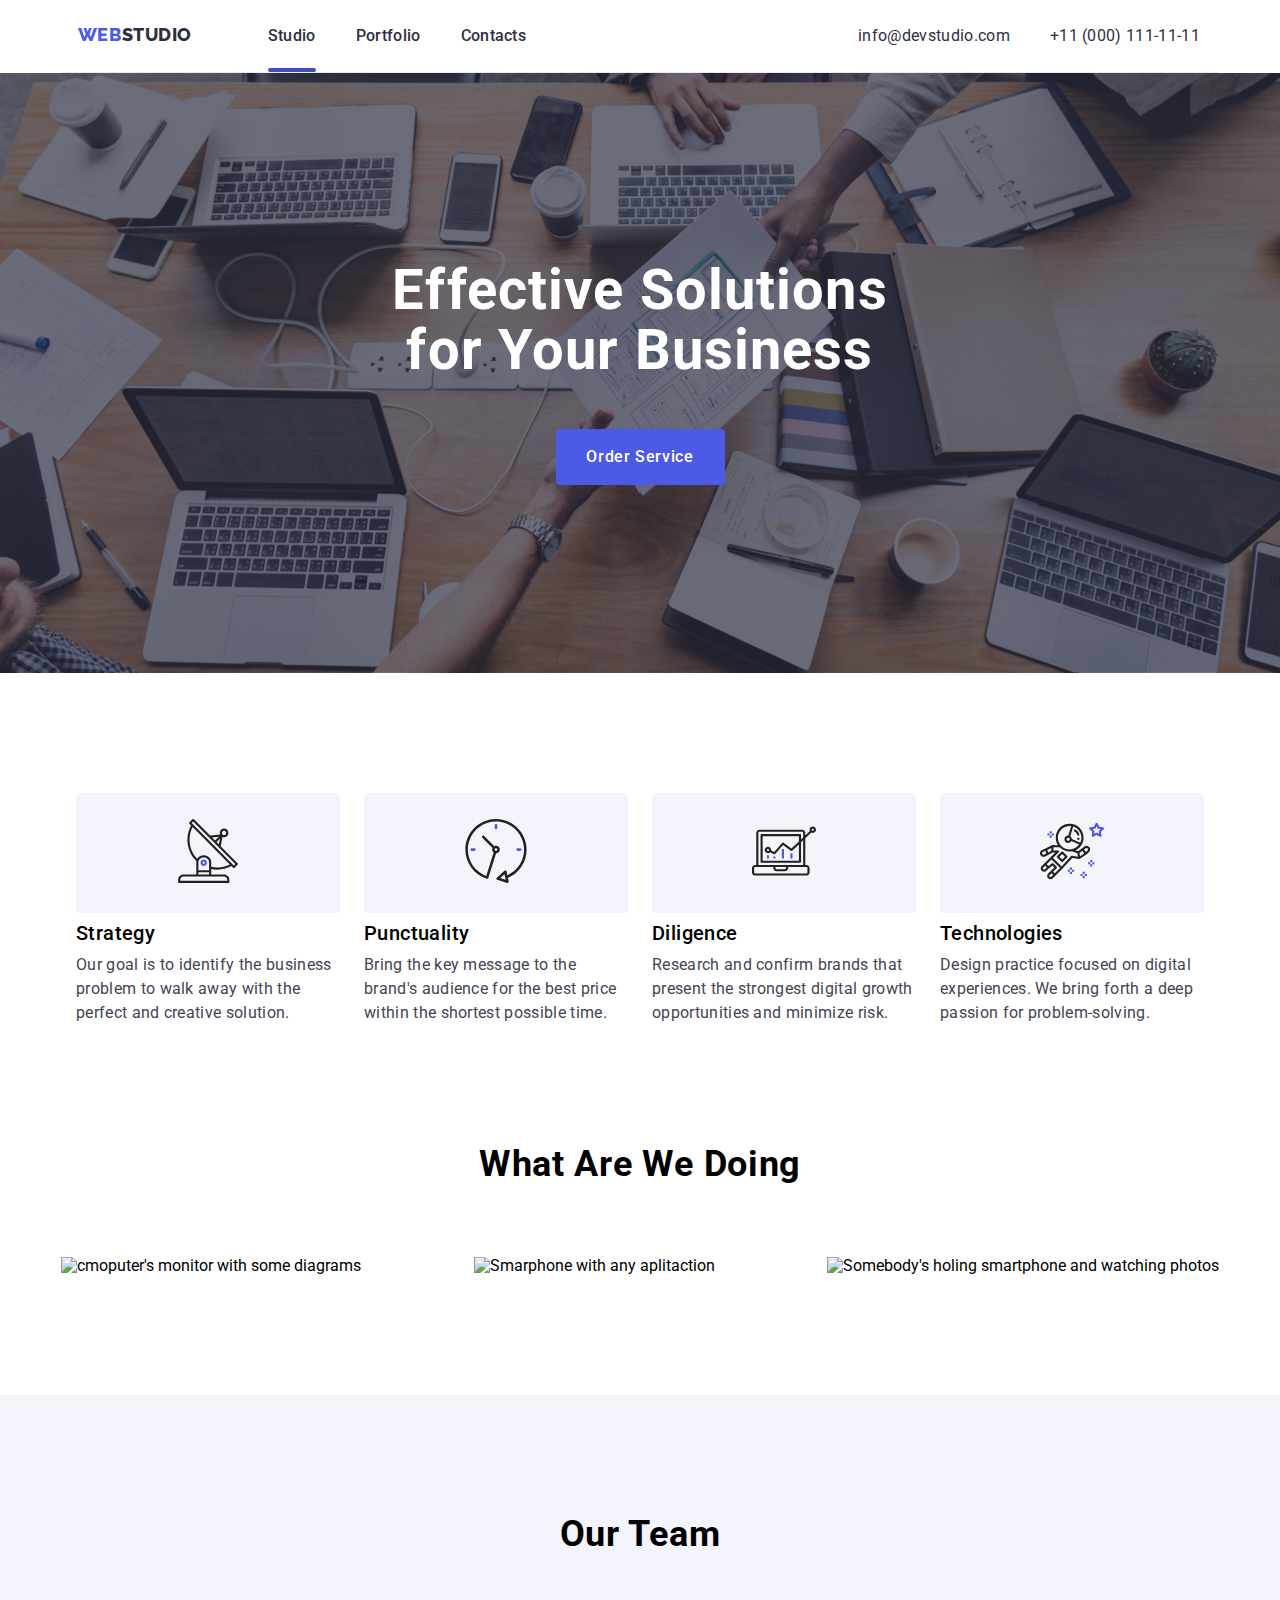
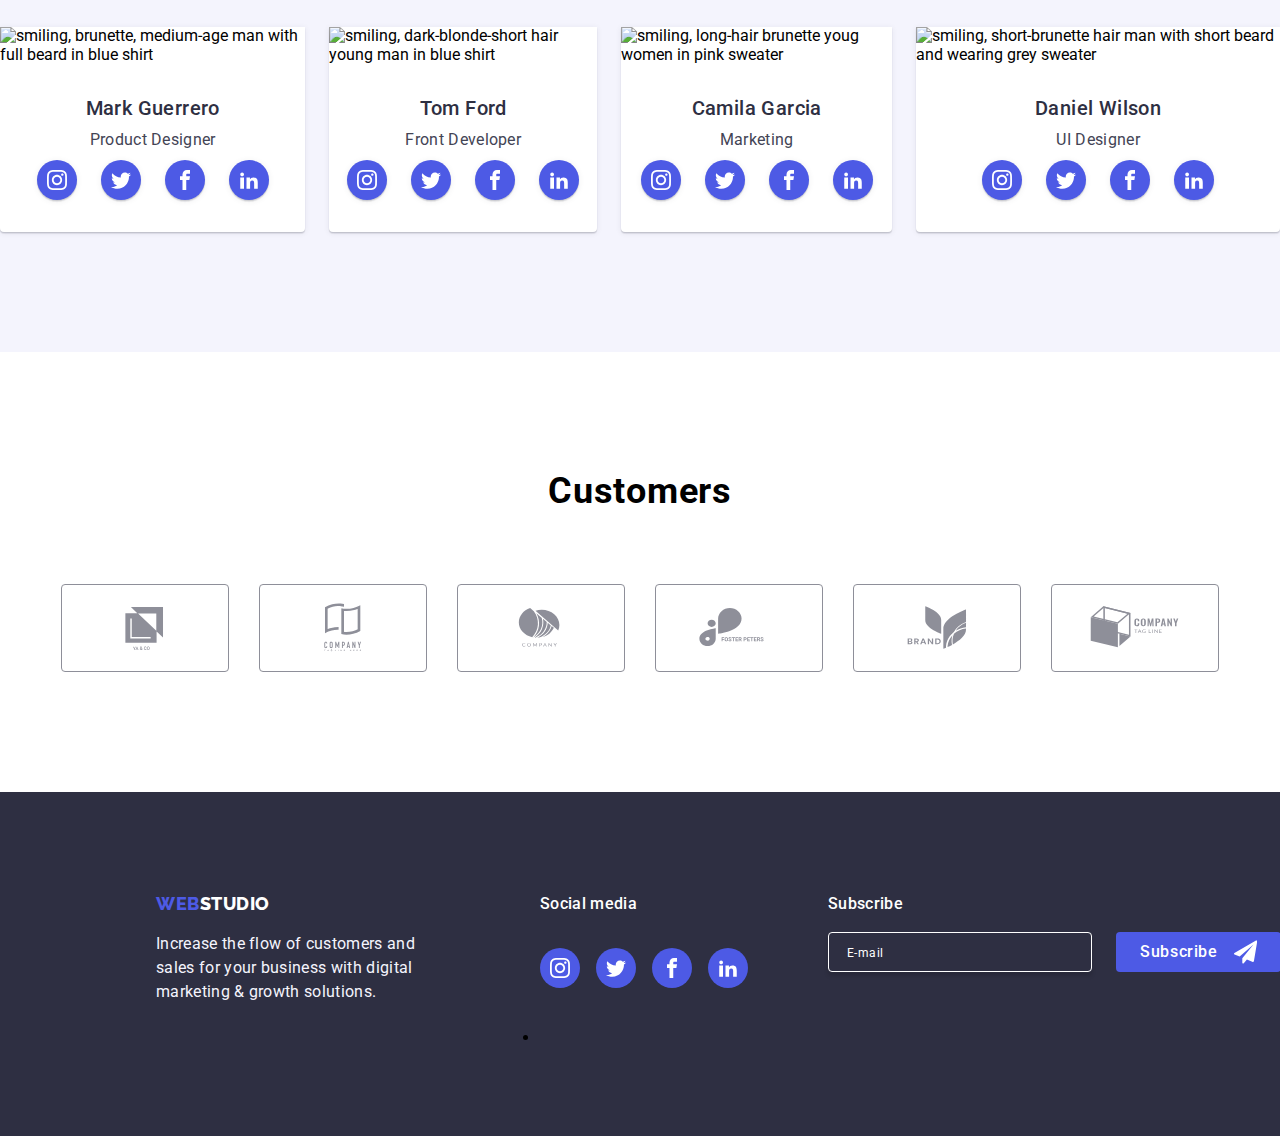
==== commit 31c5c39f: "Add files via upload" ====
--- a/index.html
+++ b/index.html
@@ -1,7 +1,5 @@
 <!DOCTYPE html>
 <html lang="en">
-
-<html>
 
 <head>
     <title>Main Page Webstudio</title>
@@ -179,8 +177,9 @@
     <li><a href="./index.html"><span class="first-half-logo">Web</span><span class="second-half-logo-footer">Studio</span></a></li>
     <li><p>Increase the flow of customers and sales for your business with digital marketing & growth solutions.</p></li>
         </ul>
-        <ul class="social-footer">
-            <h4>Social media</h4>
+        
+        <div class="social-footer">
+        <h4>Social media</h4>
             <li>
                 <ul class="footer-list-icons">
                     <li>
@@ -197,7 +196,7 @@
                     </li>
                 </ul>
             </li>
-        </ul>
+        </div>
             <div class="nletter-style">
         <form action="#">
             <label for="nletter-email">
@@ -207,10 +206,10 @@
             type="email" 
             id="nletter-email" 
             placeholder="E-mail"/>
-        
+        </form>
         </div>
         <div class="nletter-button">
-            <button 
+            <button
             class="sub-box"
             type="submit"
             value="submit">
@@ -220,7 +219,7 @@
                 
             </button>
         </div>
-        </form>
+    </div>
 </footer>
 
 
@@ -277,9 +276,9 @@
                     placeholder="Text input"></textarea>
 
                 <div class="check-position">
-                    <input class="checkbox-is" name="confirm" id="confirm" type="checkbox" />
+                    <input class="checkbox-is visually-hidden" name="confirm" id="confirm" type="checkbox" />
                     
-                    <span class="fake-checkbox"><svg class="checkbox-check" height="16px" width="16px">
+                    <span class="fake-checkbox"><svg class="checkbox-check">
                             <use href="./icons.svg#icon-vector"></use>
                         </svg></a>
                         </span>
--- a/css/style.css
+++ b/css/style.css
@@ -1033,41 +1033,64 @@
     border: 1px solid var(--background-color);
 }
 
-
-.fake-checkbox {
-    visibility: hidden;
-    
-
-}
-
 .checkbox-check {
-    fill: var(--button-hover-text-color);
-    background-color: var(--button-text-color);
     padding: 3px;
-    display: inline;
-    align-items: center;
-    border: 1px solid var(--modal-border-color);
-    border-radius: 4px;
     width: 16px;
     height: 16px;
 }
 
 .check-position {
-    display: flex;
-    gap: 8px;
-    align-items: center;
-}
-
-.checkbox-is {
-    visibility: visible;
-}
+    position: relative;
+    display: flex;
+    flex-direction: row;
+    justify-content: start;
+    align-items: center;
+    width: 100%;
+    margin-bottom: 24px;
+}
+
+.fake-checkbox {
+    display: inline-flex;
+    justify-content: center;
+    align-items: center;
+    width: 16px;
+    height: 16px;
+    margin-right: 8px;
+    border: 1px solid rgba(46, 47, 66, 0.4);
+    border-radius: 2px;
+    fill: transparent;
+    transition-property: background-color, border, fill;
+    transition-duration: 250ms;
+    transition-timing-function: cubic-bezier(0.4, 0, 0.2, 1);
+}
+
 
 input:not([type="checbox"]):focus {
     outline: none;
 }
 
-.checkbox-is:checked +
-    .fake-checkbox {
-        visibility: visible;
-    
-}
+/*
+.visually-hidden {
+    position: absolute;
+    width: 1px;
+    height: 1px;
+    margin: -1px;
+    border: 0;
+    padding: 0;
+    white-space: nowrap;
+    clip-path: inset(100%);
+    clip: rect(0 0 0 0);
+    overflow: hidden;
+}*/
+
+.checkbox-is:checked+.fake-checkbox .checkbox-check {
+    background-color: #404BBF;
+    border: none;
+    fill: #F4F4FD;
+}
+
+.checkbox-is {
+    position: absolute;
+    width: 16px;
+    height: 16px;
+}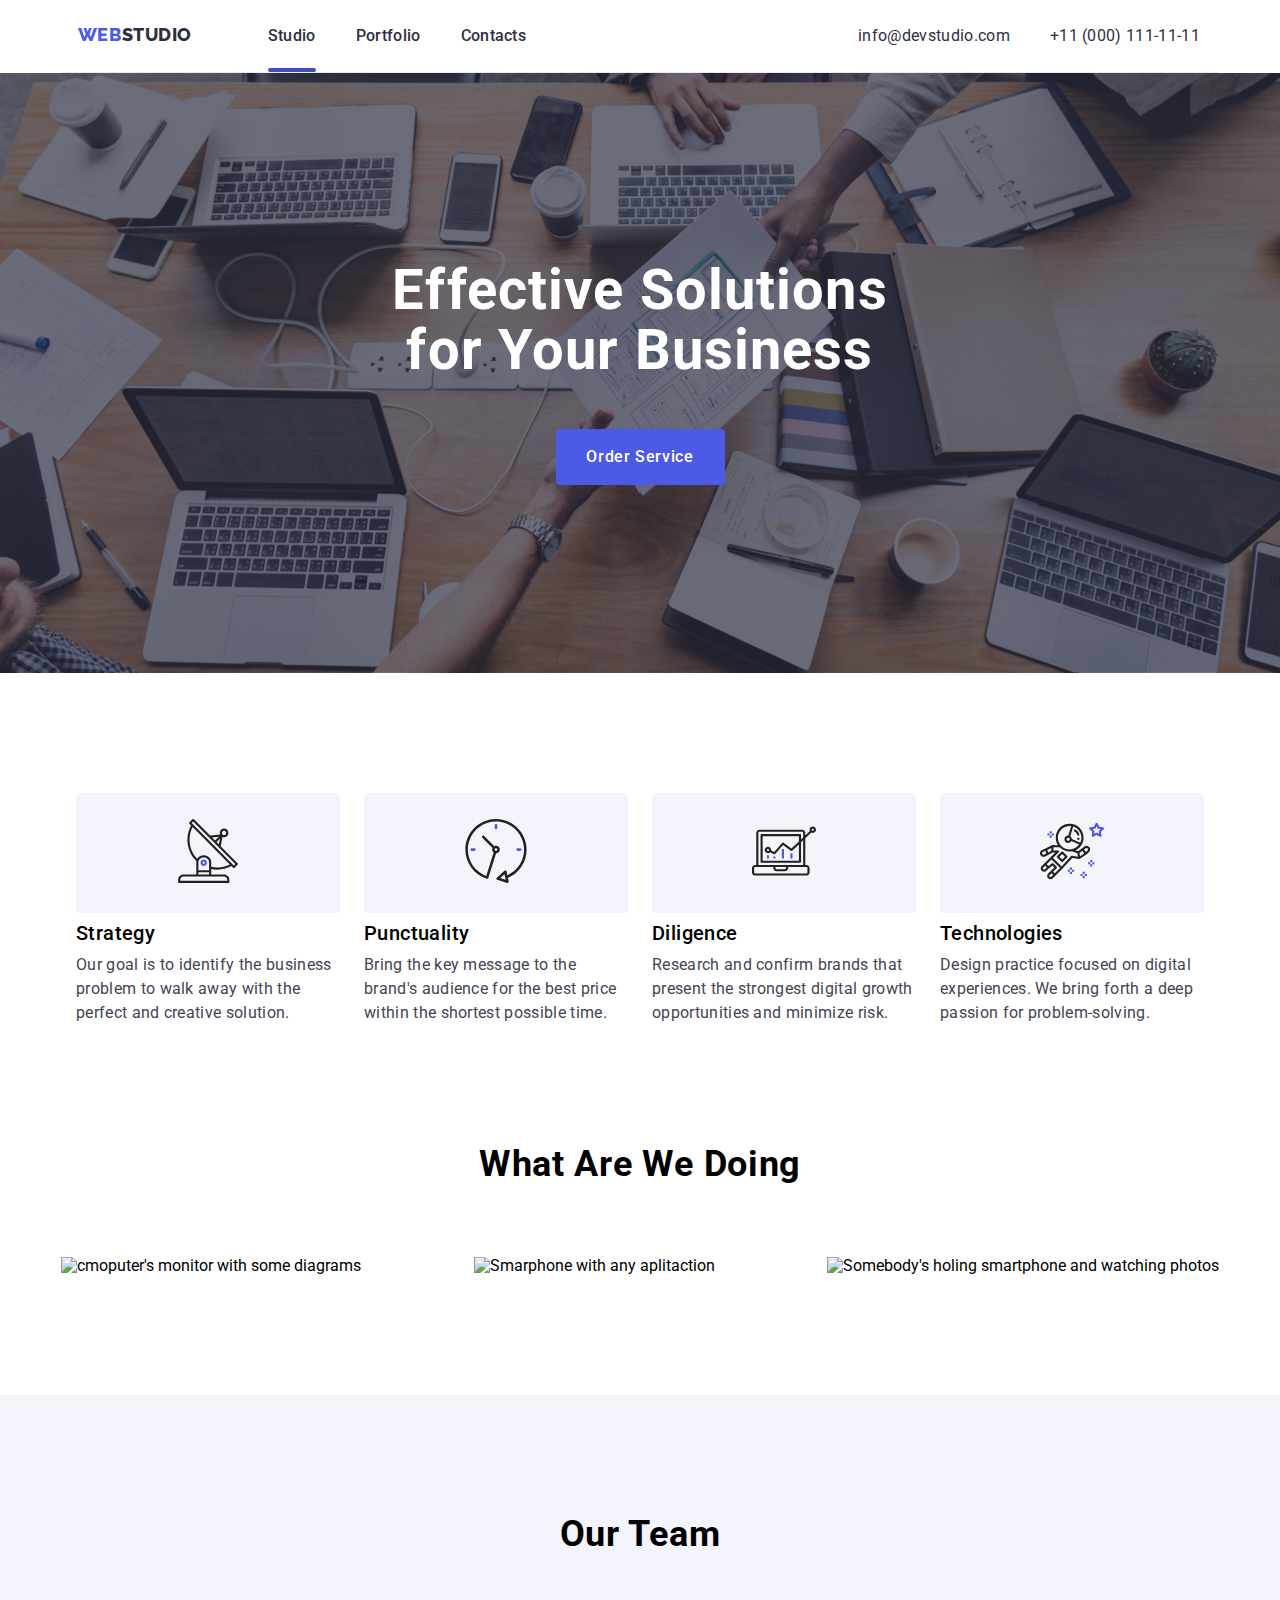
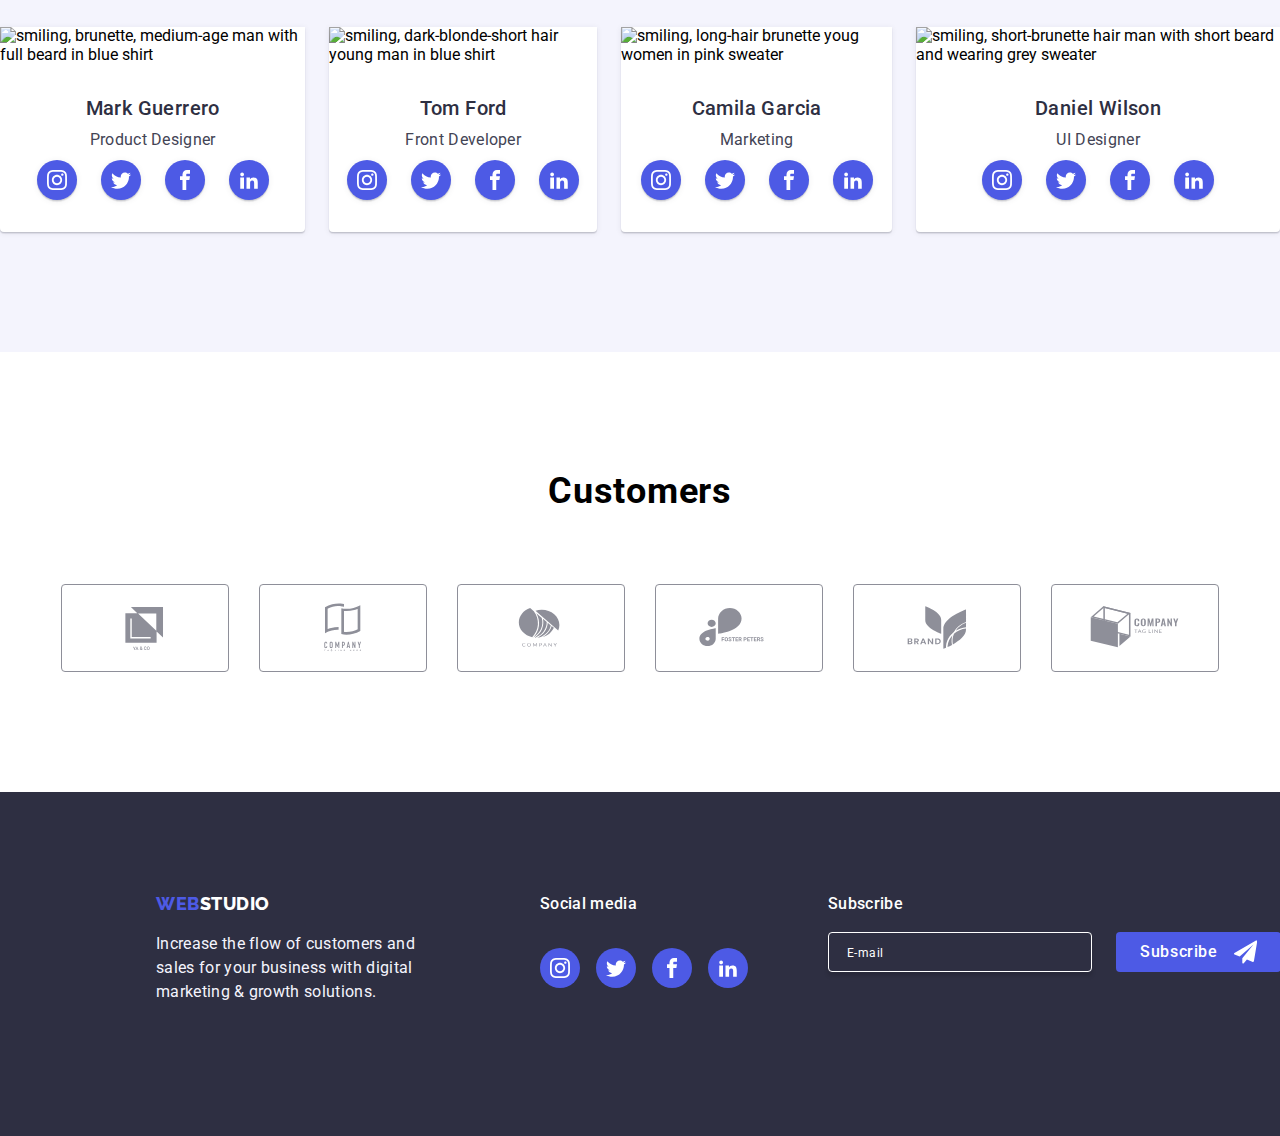
==== commit 1321b473: "Add files via upload" ====
--- a/index.html
+++ b/index.html
@@ -180,7 +180,6 @@
         
         <div class="social-footer">
         <h4>Social media</h4>
-            <li>
                 <ul class="footer-list-icons">
                     <li>
                     <a href="https://www.instagram.com/"><svg class="svg-icons"><use href="./icons.svg#icon-instagram"></use></svg></a>
@@ -195,7 +194,7 @@
                     <a href="https://www.linkedin.com/"><svg class="svg-icons"><use href="./icons.svg#icon-linkedin"></use></svg></a>
                     </li>
                 </ul>
-            </li>
+
         </div>
             <div class="nletter-style">
         <form action="#">
@@ -287,7 +286,7 @@
                 </div>
 
                 <div class="send-button-style">
-                    <button class="send-button" type="submit" id="confirm" name="confirm-button"><span
+                    <button class="send-button" type="submit" id="send-confirm" name="confirm-button"><span
                             class="send-style">Send</span></button>
                 </div>
 
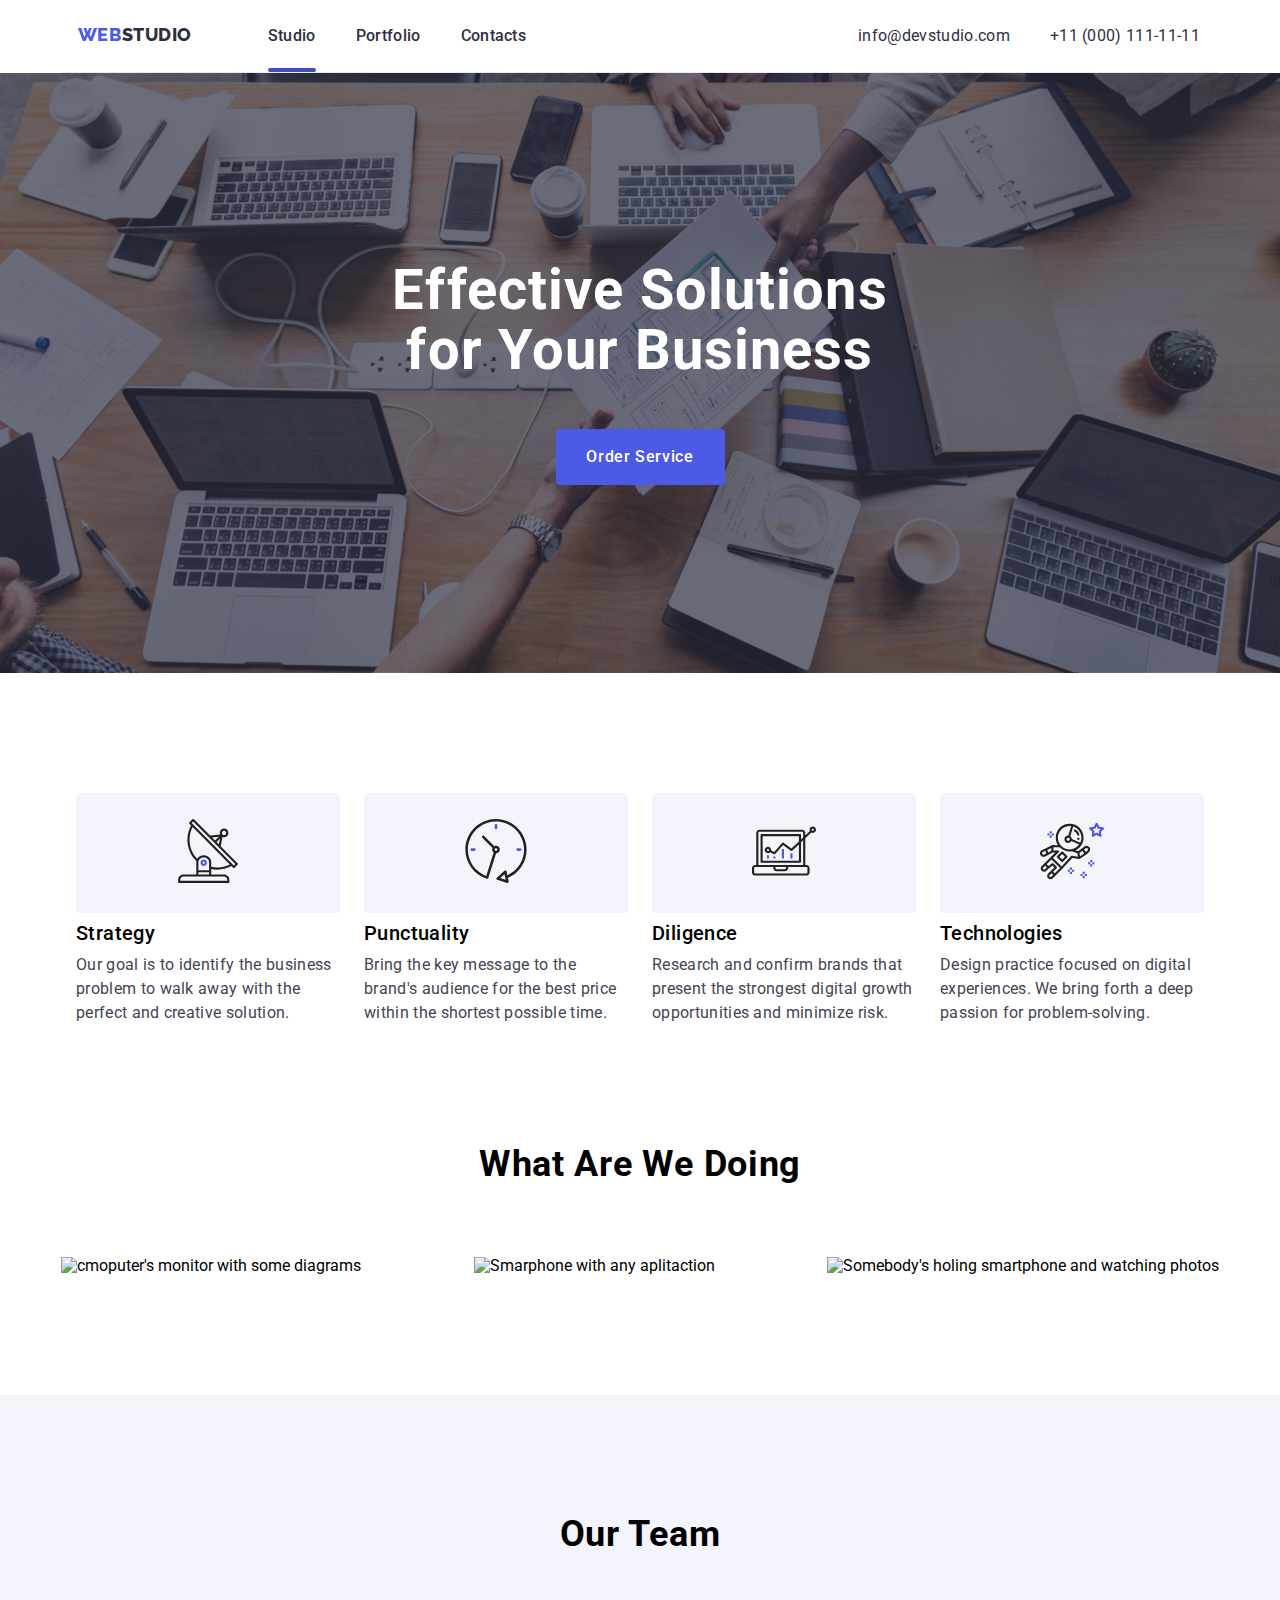
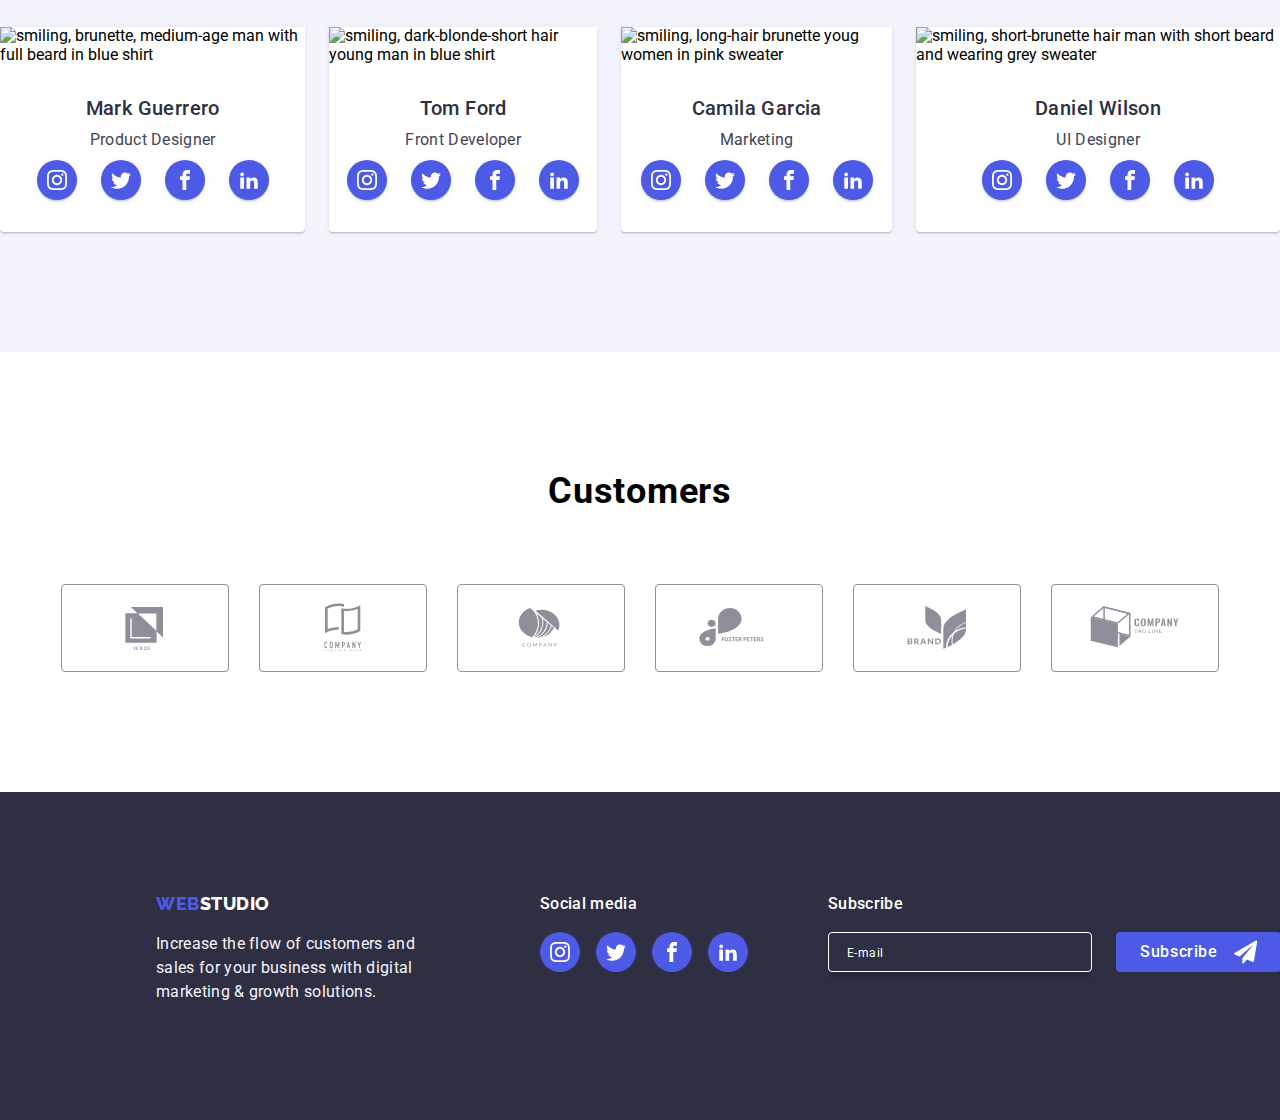
==== commit f76b8395: "Add files via upload" ====
--- a/index.html
+++ b/index.html
@@ -3,11 +3,11 @@
 
 <head>
     <title>Main Page Webstudio</title>
-    <meta charset="utf-8" />
-    <meta name="viewport" content="width=device-width, initial-scale=1.0" />
-    <meta name="description" content="Main Page Webstudio's" />
-    <link rel="stylesheet" href="./css/style.css" />
-    <link rel="stylesheet" href="./css/modern-normalize.min.css" />
+    <meta charset="utf-8"/>
+    <meta name="viewport" content="width=device-width, initial-scale=1.0"/>
+    <meta name="description" content="Main Page Webstudio's"/>
+    <link rel="stylesheet" href="./css/style.css"/>
+    <link rel="stylesheet" href="./css/modern-normalize.min.css"/>
 </head>
 
 <body>
@@ -279,7 +279,7 @@
                     
                     <span class="fake-checkbox"><svg class="checkbox-check">
                             <use href="./icons.svg#icon-vector"></use>
-                        </svg></a>
+                        </svg>
                         </span>
                     <label for="confirm" class="confirm-style">I accept the terms and conditions of the<a
                             class="confirm-link" href="#">Privacy Policy</a></label>
--- a/css/style.css
+++ b/css/style.css
@@ -96,10 +96,6 @@
     text-decoration: none;
 }
 
-.footer-box {
-    background-color: var(--dark-background-color);
-}
-
 .footer-box p {
     color: var(--light-mode-background);
     font-family: var(--main-font);
@@ -424,8 +420,11 @@
     color: var(--button-hover-text-color);
 }
 
+footer {
+    background-color: var(--dark-background-color);
+}
+
 .footer-box {
-    background-color: var(--dark-background-color);
     display: flex;
     align-items: flex-start;
     min-width: 1440px;
@@ -446,7 +445,7 @@
     display: flex;
     padding-inline-start: 0px;
     gap: 16px;
-    padding-top: 16px;
+    margin: 0px;
 }
 
 .footer-list-icons li {
@@ -461,7 +460,7 @@
     fill: var(--button-hover-text-color);
     cursor: pointer;
     background-color: var(--icon-color);
-    margin: 0 0 32px;
+    margin: 16px 0 32px;
 }
 
 .footer-list-icons li:hover {
@@ -1068,7 +1067,6 @@
 input:not([type="checbox"]):focus {
     outline: none;
 }
-
 /*
 .visually-hidden {
     position: absolute;
